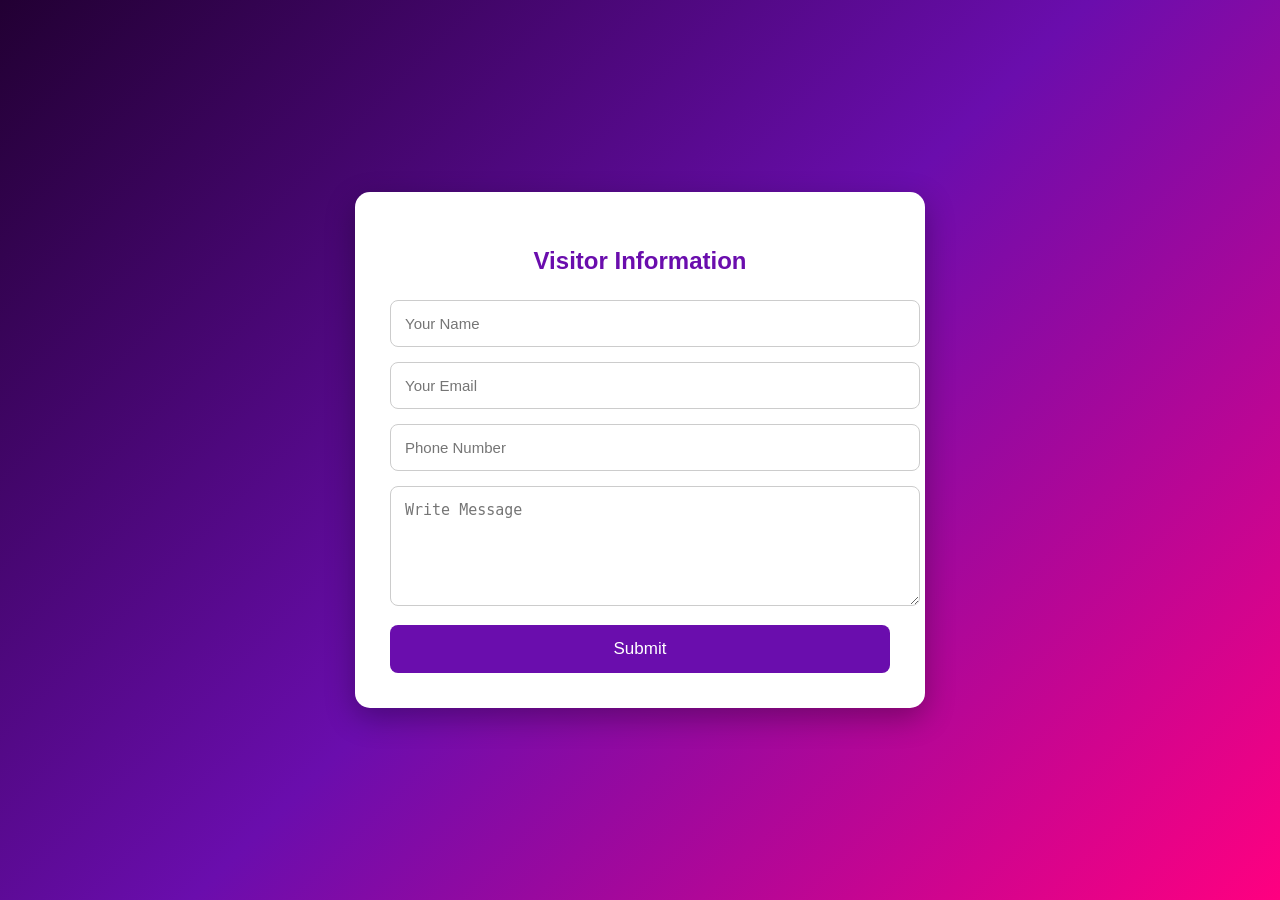
==== form.html @ 5ec13db5 "Add files via upload" ====
<!DOCTYPE html>
<html lang="en">
<head>
<meta charset="UTF-8">
<meta name="viewport" content="width=device-width, initial-scale=1.0">
<title>Visitor Form</title>
<style>
body{
    margin:0;
    font-family:Arial;
    background:linear-gradient(135deg,#220033,#6a0dad,#ff0080);
    min-height:100vh;
    display:flex;
    justify-content:center;
    align-items:center;
}
.box{
    background:white;
    width:90%;
    max-width:500px;
    padding:35px;
    border-radius:15px;
    box-shadow:0 10px 30px rgba(0,0,0,.3);
}
h2{
    text-align:center;
    margin-bottom:25px;
    color:#6a0dad;
}
input,textarea{
    width:100%;
    padding:14px;
    margin-bottom:15px;
    border:1px solid #ccc;
    border-radius:8px;
    font-size:15px;
}
button{
    width:100%;
    padding:14px;
    border:none;
    background:#6a0dad;
    color:white;
    font-size:17px;
    border-radius:8px;
    cursor:pointer;
}
button:hover{
    background:#ff0080;
}
</style>
</head>
<body>

<div class="box">
    <h2>Visitor Information</h2>

    <form action="https://formsubmit.co/sagorahmed030@gmail.com" method="POST">

        <input type="text" name="Name" placeholder="Your Name" required>

        <input type="email" name="Email" placeholder="Your Email" required>

        <input type="text" name="Phone" placeholder="Phone Number">

        <textarea name="Message" rows="5" placeholder="Write Message"></textarea>

        <input type="hidden" name="_captcha" value="false">
        <input type="hidden" name="_subject" value="New Visitor From Portfolio">
        <input type="hidden" name="_next" value="https://sagorahmed030-maker.github.io/index/thankyou.html">

        <button type="submit">Submit</button>

    </form>
</div>

</body>
</html>
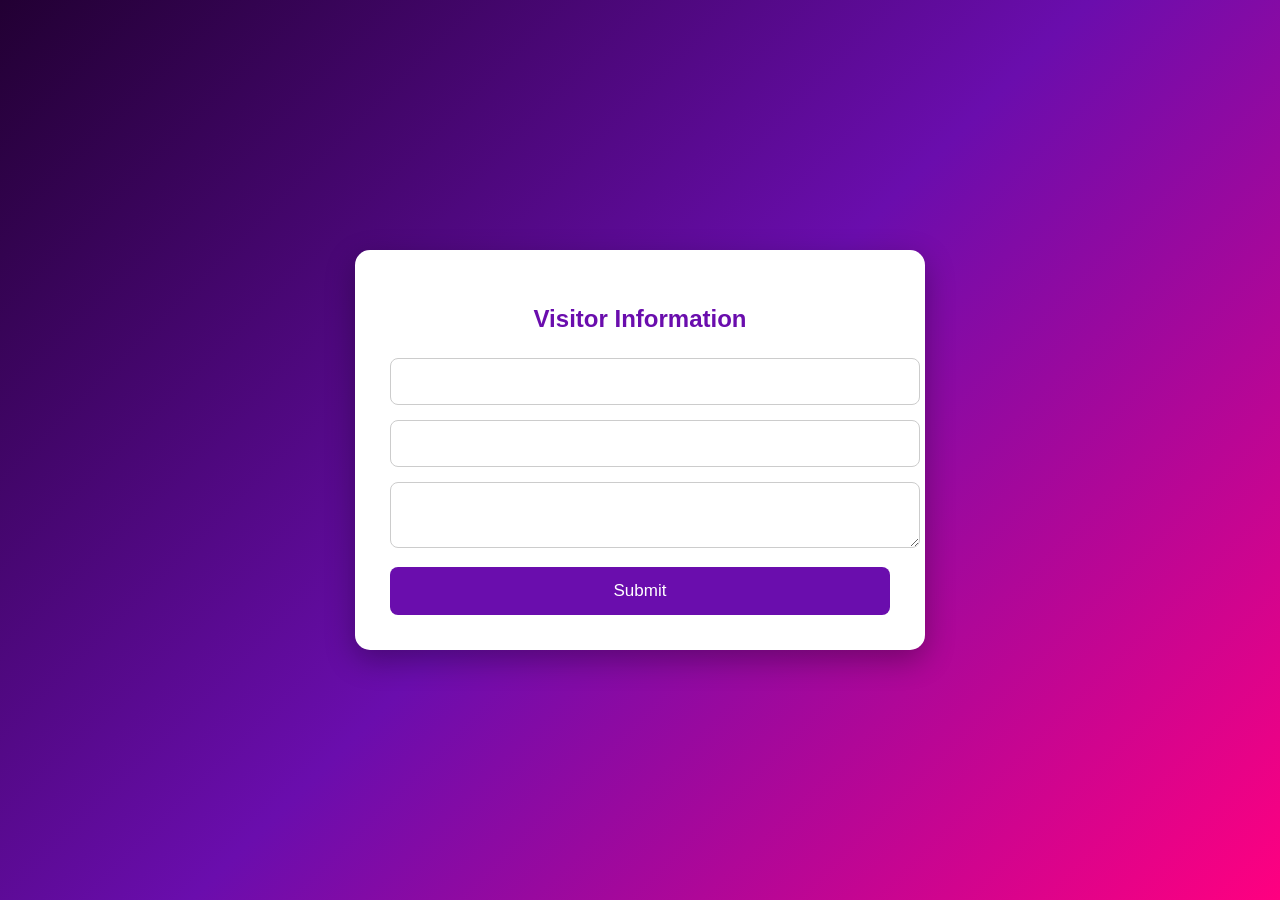
==== commit 874f6a0d: "form.html" ====
--- a/form.html
+++ b/form.html
@@ -55,24 +55,14 @@
 <div class="box">
     <h2>Visitor Information</h2>
 
-    <form action="https://formsubmit.co/sagorahmed030@gmail.com" method="POST">
-
-        <input type="text" name="Name" placeholder="Your Name" required>
-
-        <input type="email" name="Email" placeholder="Your Email" required>
-
-        <input type="text" name="Phone" placeholder="Phone Number">
-
-        <textarea name="Message" rows="5" placeholder="Write Message"></textarea>
-
-        <input type="hidden" name="_captcha" value="false">
-        <input type="hidden" name="_subject" value="New Visitor From Portfolio">
-        <input type="hidden" name="_next" value="https://sagorahmed030-maker.github.io/index/thankyou.html">
-
-        <button type="submit">Submit</button>
-
-    </form>
+   <form action="https://api.web3forms.com/submit" method="POST">
+  <input type="hidden" name="access_key" value="411e68d8-d4fa-4709-bf1c-eafae9046dfd">
+  <input type="text" name="name" required>
+  <input type="email" name="email" required>
+  <textarea name="message" required></textarea>
+  <button type="submit">Submit</button>
+</form>
 </div>
 
 </body>
-</html>+</html>
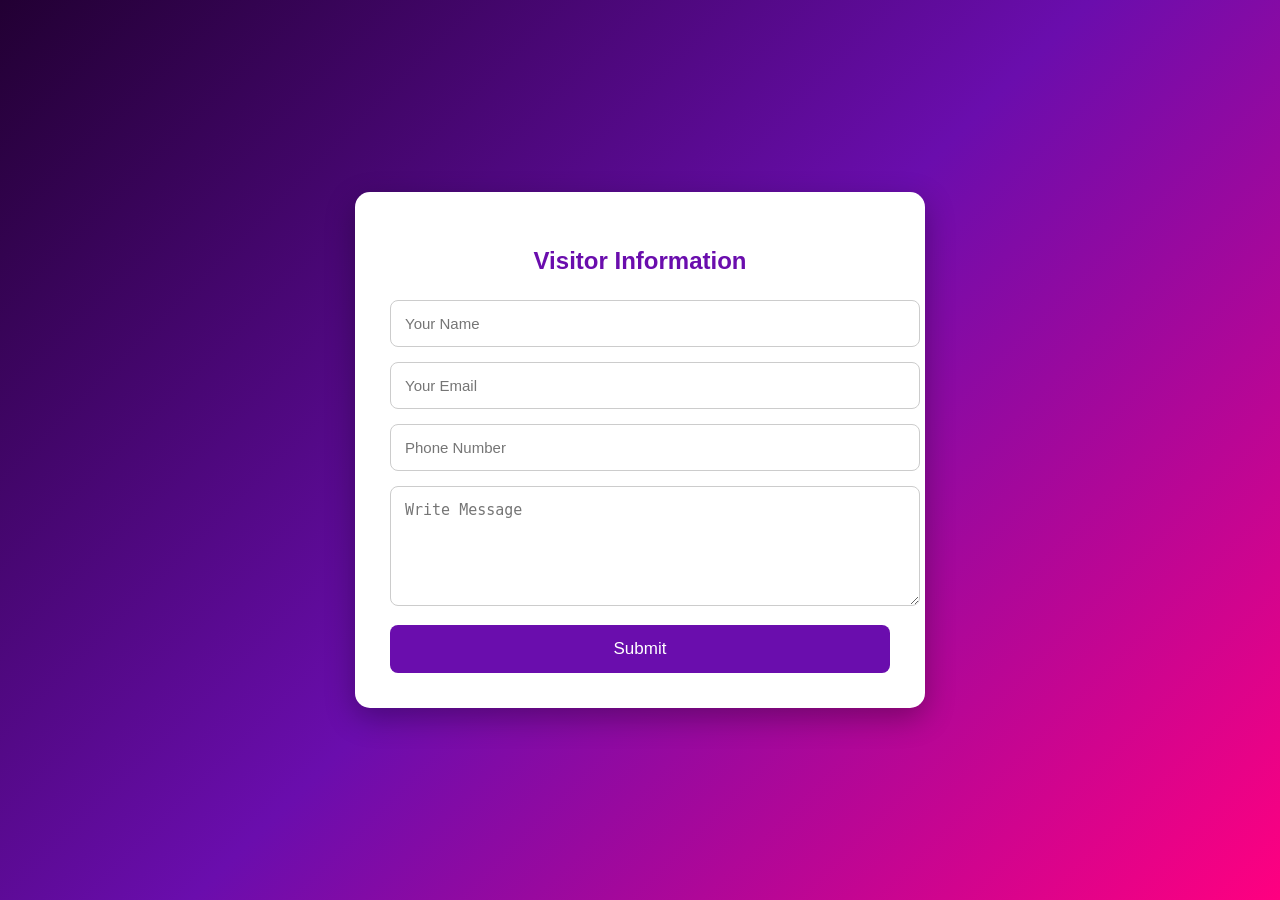
==== commit 4e32a509: "Update form.html" ====
--- a/form.html
+++ b/form.html
@@ -56,12 +56,22 @@
     <h2>Visitor Information</h2>
 
    <form action="https://api.web3forms.com/submit" method="POST">
-  <input type="hidden" name="access_key" value="411e68d8-d4fa-4709-bf1c-eafae9046dfd">
-  <input type="text" name="name" required>
-  <input type="email" name="email" required>
-  <textarea name="message" required></textarea>
-  <button type="submit">Submit</button>
-</form>
+
+        <input type="text" name="Name" placeholder="Your Name" required>
+
+        <input type="email" name="Email" placeholder="Your Email" required>
+
+        <input type="text" name="Phone" placeholder="Phone Number">
+
+        <textarea name="Message" rows="5" placeholder="Write Message"></textarea>
+
+        <input type="hidden" name="_captcha" value="false">
+        <input type="hidden" name="_subject" value="New Visitor From Portfolio">
+        <input type="hidden" name="_next" value="https://sagorahmed030-maker.github.io/index/thankyou.html">
+
+        <button type="submit">Submit</button>
+
+    </form>
 </div>
 
 </body>
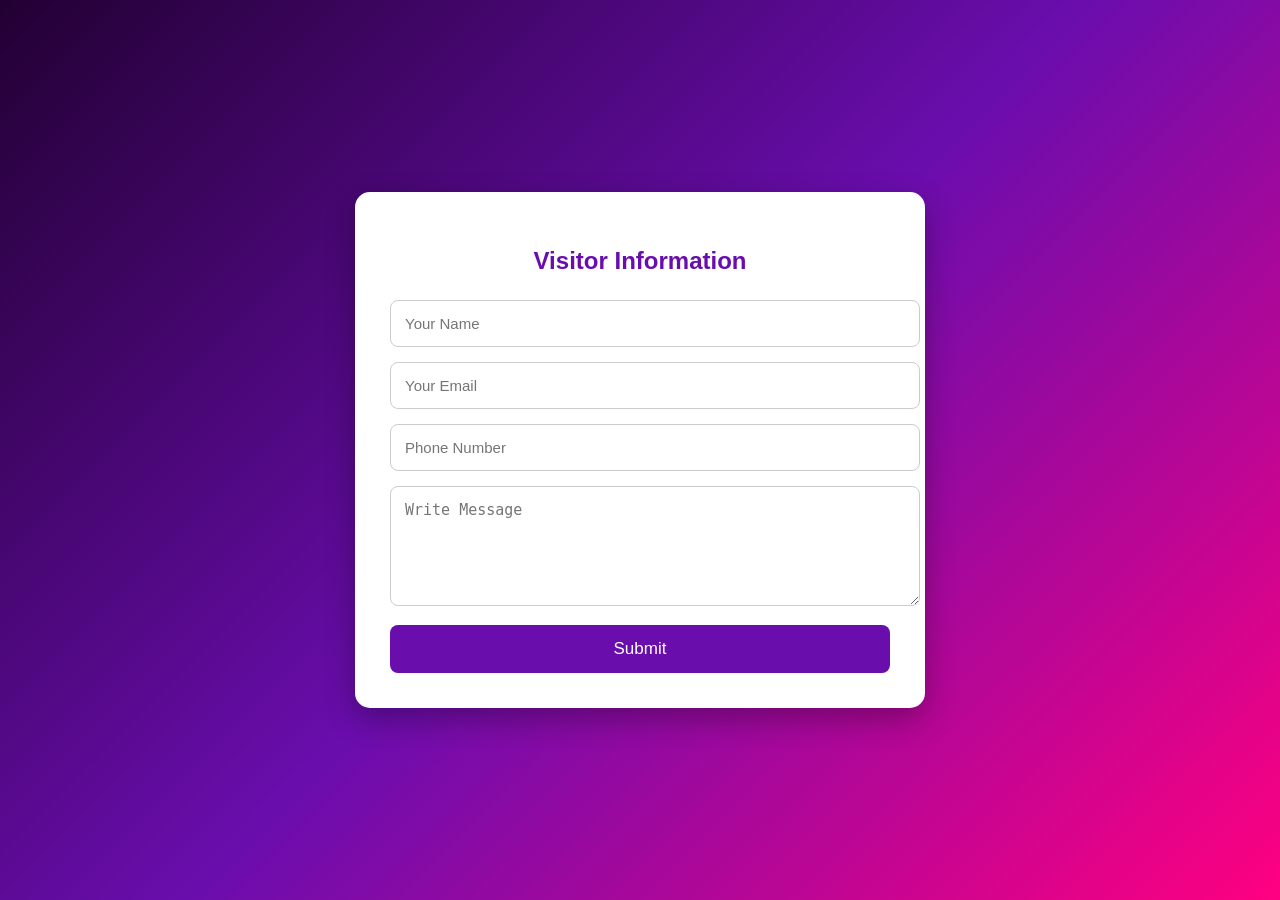
==== commit 7f0df739: "form.html" ====
--- a/form.html
+++ b/form.html
@@ -20,7 +20,7 @@
     max-width:500px;
     padding:35px;
     border-radius:15px;
-    box-shadow:0 10px 30px rgba(0,0,0,.3);
+    box-shadow:0 11px 30px rgba(0,0,0,.3);
 }
 h2{
     text-align:center;
